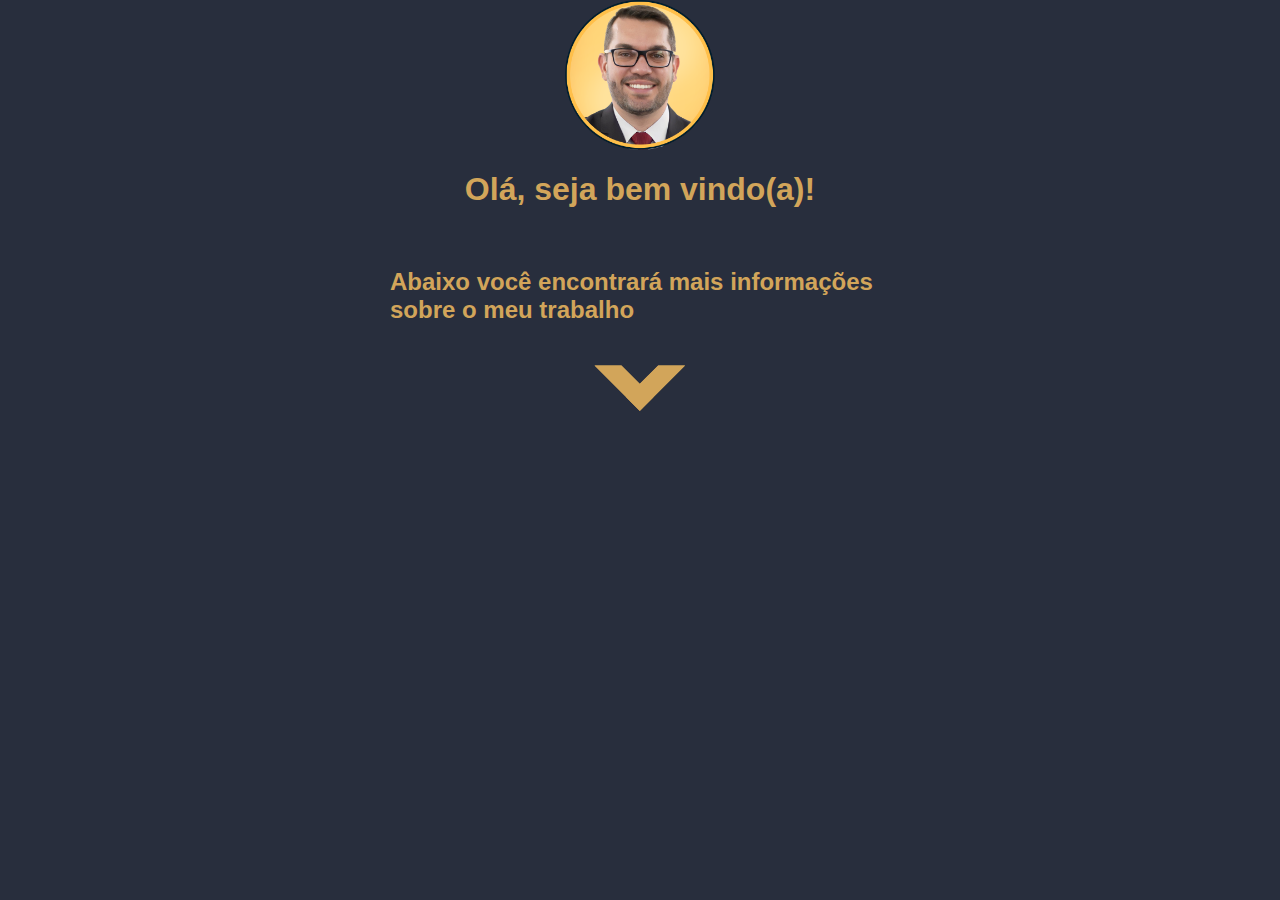
==== cliqueaqui.html @ 5128a4c4 "criando meu site" ====
<!DOCTYPE html>
<html lang="pt-Br">
  <head>
    <title> Clique Aqui - Celio Rafael - Imóveis</title>
    <link rel="icon" type="imagem/png" href="./img/logo.ico"/>
    <link rel="stylesheet" type="text/css" href="./css/style.css" />
    <meta charset="utf-8">
   
  </head>

  <body>
    <div class="cabecalho">
      <img class="fotoPerfil" src="./img/FOTOPERFIL.png"/>
      <h1>Olá, seja bem vindo(a)!</h1>
      <br>
      <h2>Abaixo você encontrará mais informações sobre o meu trabalho</h2>
      
      <div id="arrowAnim">
        <div class="arrowSliding">
          <div class="arrow"></div>
        </div>
        <div class="arrowSliding delay1">
          <div class="arrow"></div>
        </div>
        <!--<div class="arrowSliding delay2">
          <div class="arrow"></div>
        </div>
        <div class="arrowSliding delay3">
          <div class="arrow"></div>
        </div> -->
      </div>

  </div>



  </body>
</html>
---- css/style.css ----
body{
  background-color: #282e3d;
  max-width: 500px;
  margin: 0 auto;

}

.cabecalho{
  display: flex;
  flex-direction: column;
  align-items: center;
  justify-content: center;
  color: #d2a55a;
  font-family: 'Gill Sans', 'Gill Sans MT', Calibri, 'Trebuchet MS', sans-serif;
  

}

.fotoPerfil{
  max-width: 150px;
}

/* seta animada */
#arrowAnim {
  width: 20vw;
  height: 5vh;
  display: flex;
  justify-content: center;
  align-items: center;
}

.arrow {
  width: 2vw;
  height: 2vw;
  border: 1.5vw solid;
  border-color: #d2a55a transparent transparent #d2a55a;
  transform: rotate(-135deg);
}


.arrowSliding {
  position: absolute;
  -webkit-animation: slide 2s linear infinite; 
          animation: slide 2s linear infinite;
}

.delay1 {
  -webkit-animation-delay: 1s; 
    animation-delay: 1s;
}
.delay2 {
  -webkit-animation-delay: 2s; 
    animation-delay: 2s;
}
.delay3 {
  -webkit-animation-delay: 3s; 
    animation-delay: 3s;
}

@-webkit-keyframes slide {
    0% { opacity:0; transform: translateY(-7.5vw); }	
   20% { opacity:1; transform: translateY(-4.5vw); }	
   80% { opacity:1; transform: translateY(4.5vw); }	
  100% { opacity:0; transform: translateY(7.5vw); }	
}
@keyframes slide {
    0% { opacity:0; transform: translateY(-7.5vw); }	
   20% { opacity:1; transform: translateY(-4.5vw); }	
   80% { opacity:1; transform: translateY(4.5vw); }	
  100% { opacity:0; transform: translateY(7.5vw); }	
}
/* fim seta animada */
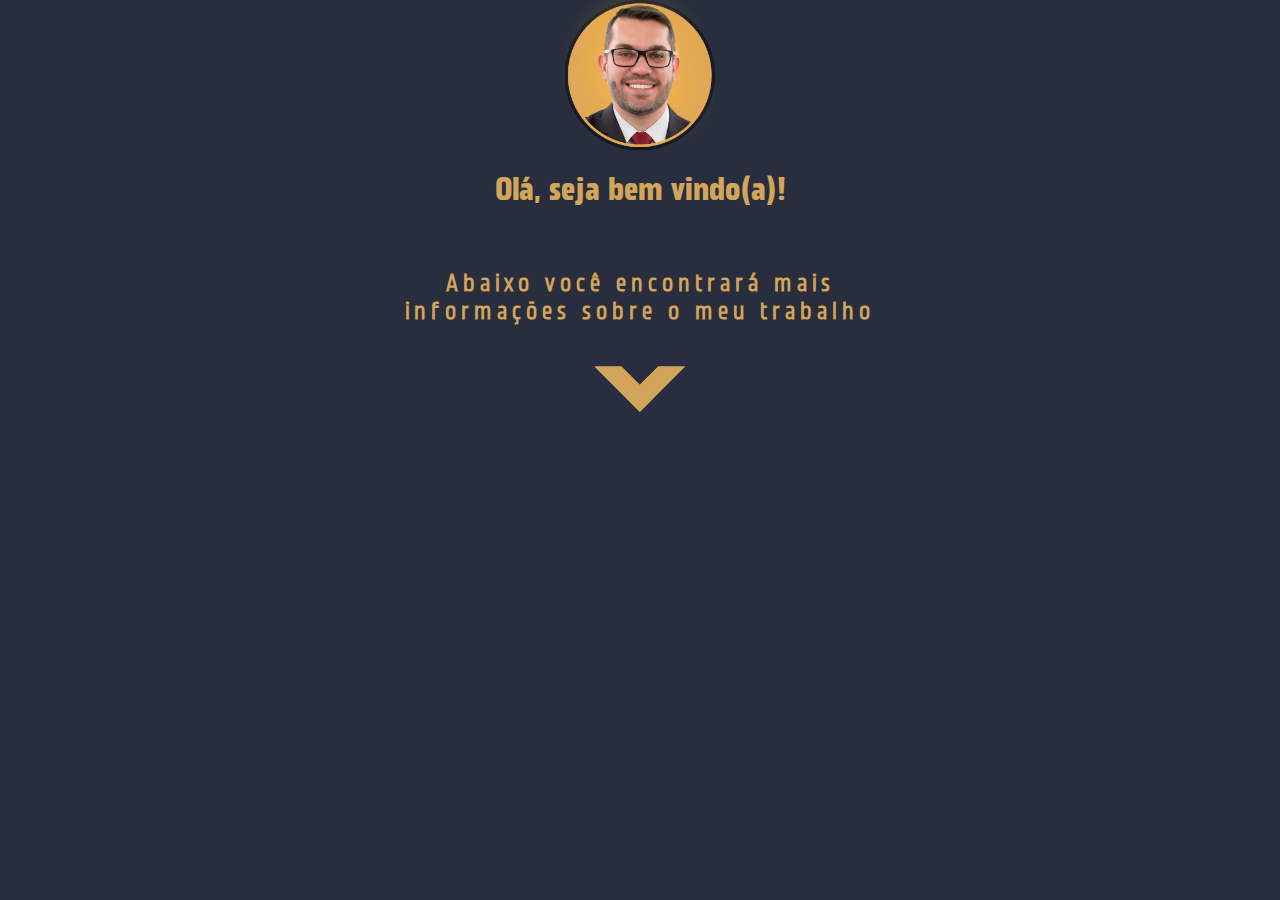
==== commit 5eede603: "foto nova" ====
--- a/cliqueaqui.html
+++ b/cliqueaqui.html
@@ -13,7 +13,7 @@
       <img class="fotoPerfil" src="./img/FOTOPERFIL.png"/>
       <h1>Olá, seja bem vindo(a)!</h1>
       <br>
-      <h2>Abaixo você encontrará mais informações sobre o meu trabalho</h2>
+      <h2>Abaixo você encontrará mais <br> informações sobre o meu trabalho</h2>
       
       <div id="arrowAnim">
         <div class="arrowSliding">
--- a/css/style.css
+++ b/css/style.css
@@ -1,8 +1,17 @@
 body{
   background-color: #282e3d;
-  max-width: 500px;
+  max-width: 700px;
   margin: 0 auto;
 
+}
+
+@font-face{
+  font-family: "MalbergTrial-Heavy";
+  src: url('../fonts/MalbergTrial-Heavy.ttf');
+}
+@font-face{
+  font-family: "MalbergTrial-Regular";
+  src: url('../fonts/MalbergTrial-Regular.ttf');
 }
 
 .cabecalho{
@@ -11,9 +20,17 @@
   align-items: center;
   justify-content: center;
   color: #d2a55a;
-  font-family: 'Gill Sans', 'Gill Sans MT', Calibri, 'Trebuchet MS', sans-serif;
-  
 
+}
+
+h1{
+  font-family: MalbergTrial-Heavy;
+}
+
+h2{
+  font-family: MalbergTrial-Regular;
+  letter-spacing: 5px;
+  text-align: center;
 }
 
 .fotoPerfil{
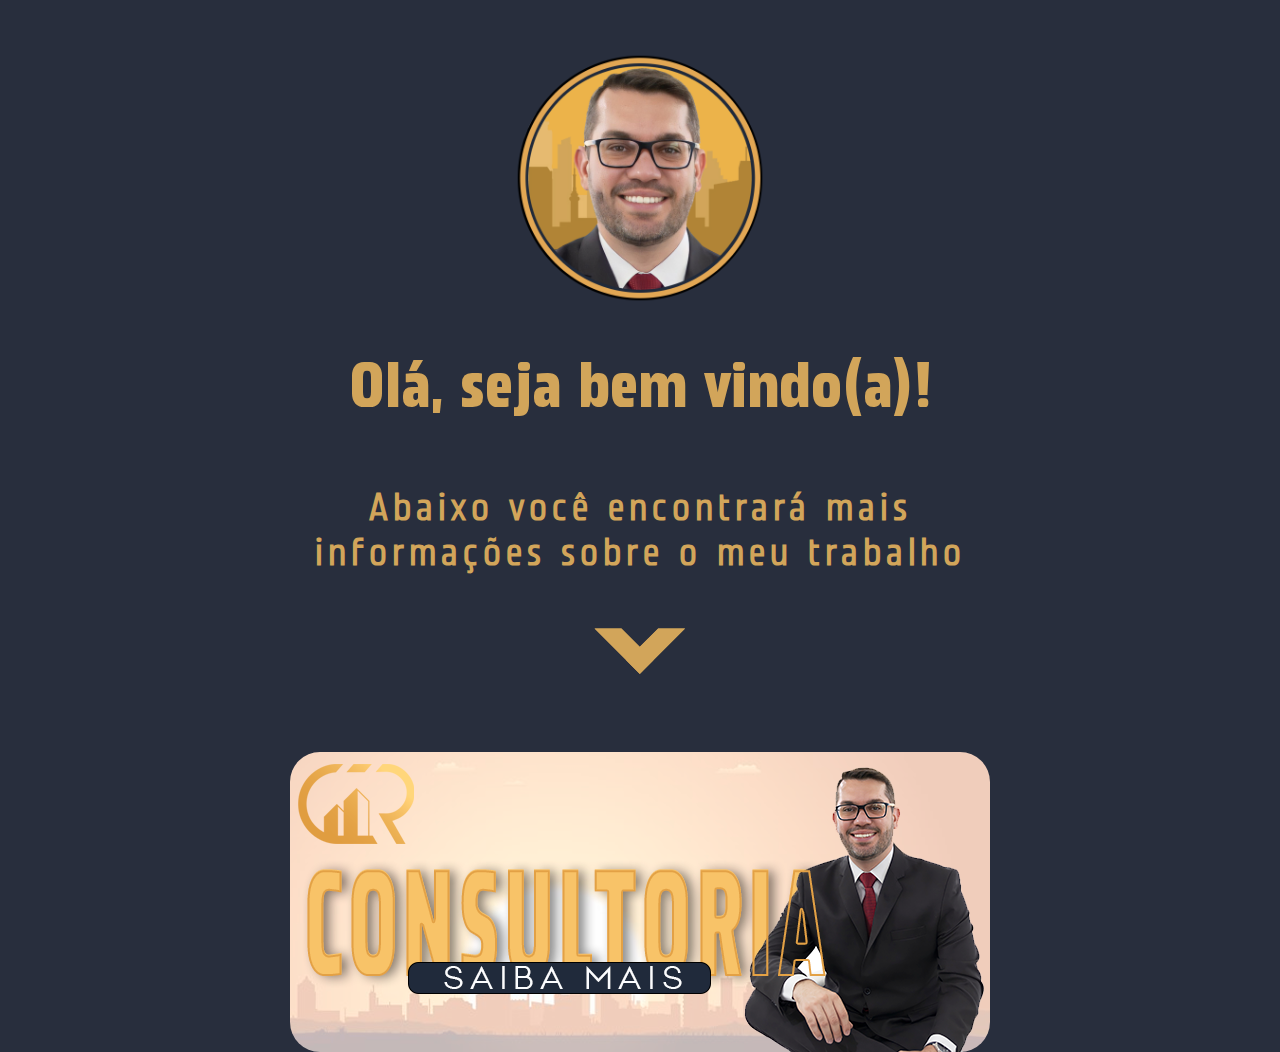
==== commit 78fe7052: "incluindo pagina" ====
--- a/cliqueaqui.html
+++ b/cliqueaqui.html
@@ -9,6 +9,7 @@
   </head>
 
   <body>
+  
     <div class="cabecalho">
       <img class="fotoPerfil" src="./img/FOTOPERFIL.png"/>
       <h1>Olá, seja bem vindo(a)!</h1>
@@ -30,6 +31,7 @@
         </div> -->
       </div>
 
+      <img class="itens" src="./img/item1.png"/>
   </div>
 
 
--- a/css/style.css
+++ b/css/style.css
@@ -1,9 +1,10 @@
 body{
   background-color: #282e3d;
-  max-width: 700px;
+
   margin: 0 auto;
 
 }
+
 
 @font-face{
   font-family: "MalbergTrial-Heavy";
@@ -25,17 +26,29 @@
 
 h1{
   font-family: MalbergTrial-Heavy;
+  font-size: 5vw;
 }
 
 h2{
   font-family: MalbergTrial-Regular;
+  font-size: 3vw;
   letter-spacing: 5px;
   text-align: center;
+  margin-top: 0;
 }
 
 .fotoPerfil{
-  max-width: 150px;
+  width: 20vw;
+  margin-top: 50px;
+
 }
+.itens{
+  border-radius: 30px;
+  width: 100vw;
+  max-width: 700px;
+
+}
+
 
 /* seta animada */
 #arrowAnim {
@@ -44,6 +57,7 @@
   display: flex;
   justify-content: center;
   align-items: center;
+  margin-bottom: 100px;
 }
 
 .arrow {
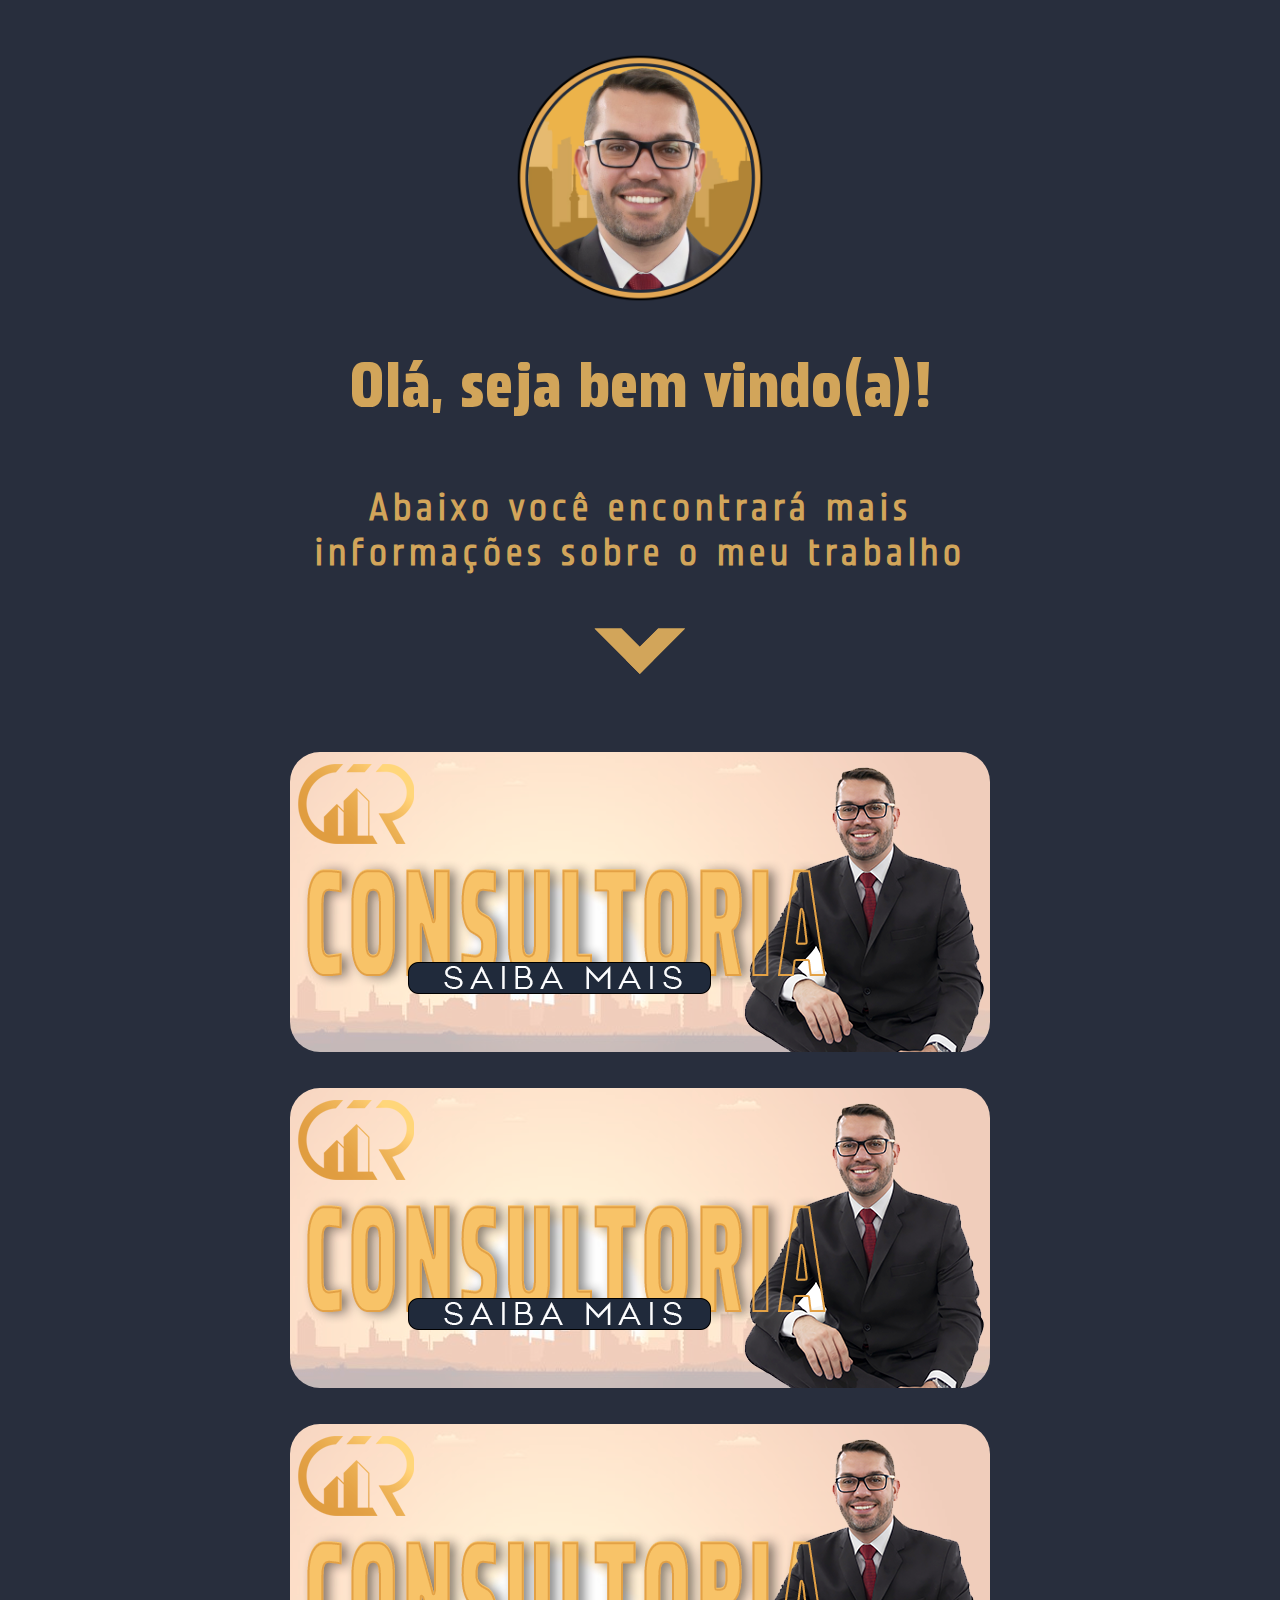
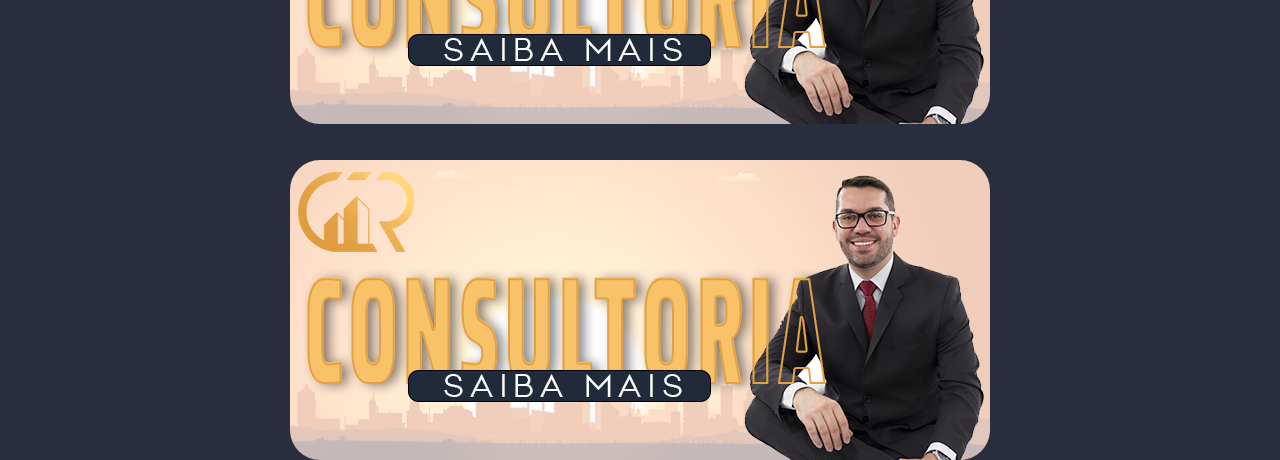
==== commit 6f799a77: "nada" ====
--- a/cliqueaqui.html
+++ b/cliqueaqui.html
@@ -32,6 +32,12 @@
       </div>
 
       <img class="itens" src="./img/item1.png"/>
+      <br> <br>
+      <img class="itens" src="./img/item1.png"/>
+      <br> <br>
+      <img class="itens" src="./img/item1.png"/>
+      <br> <br>
+      <img class="itens" src="./img/item1.png"/>
   </div>
 
 
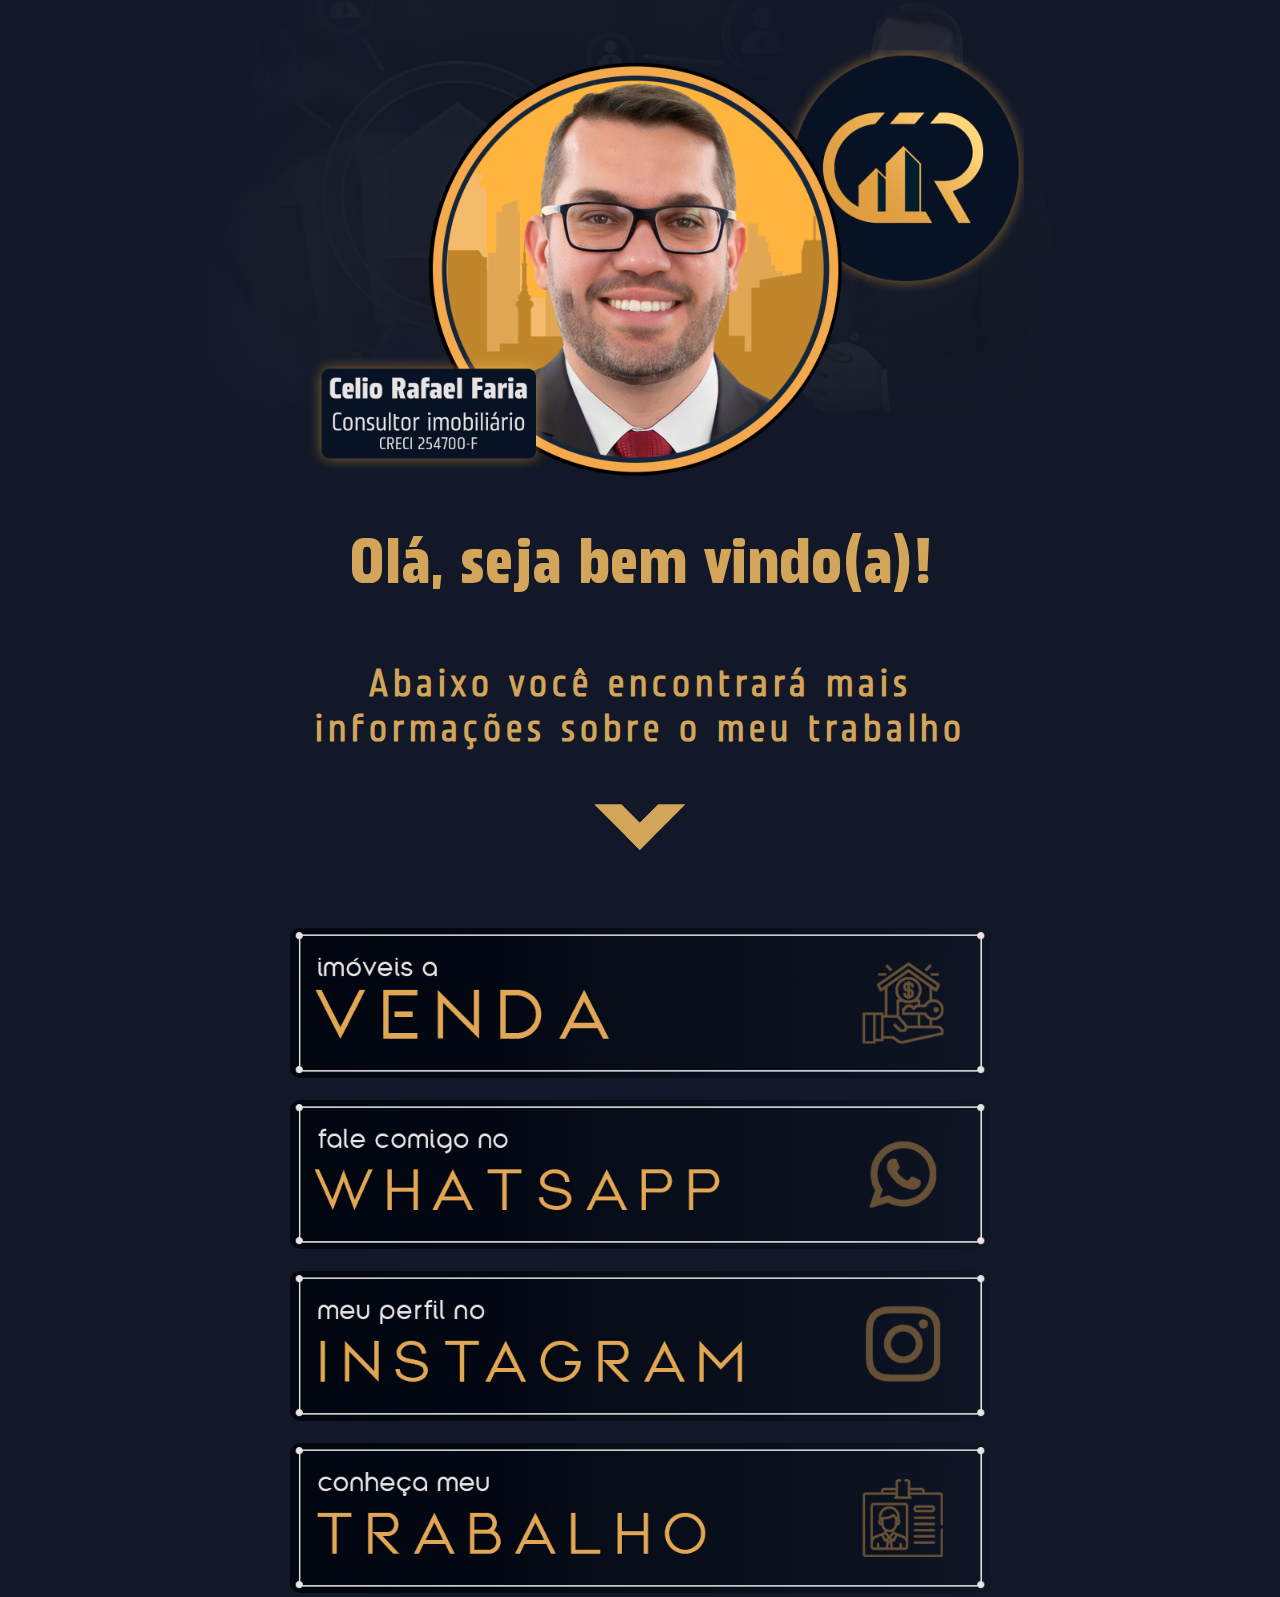
==== commit 8a1df87e: "construindo meu site imobiliario" ====
--- a/cliqueaqui.html
+++ b/cliqueaqui.html
@@ -31,13 +31,13 @@
         </div> -->
       </div>
 
-      <img class="itens" src="./img/item1.png"/>
-      <br> <br>
-      <img class="itens" src="./img/item1.png"/>
-      <br> <br>
-      <img class="itens" src="./img/item1.png"/>
-      <br> <br>
-      <img class="itens" src="./img/item1.png"/>
+      <a href="https://wa.me/5511943758443?text=Ol%C3%A1+C%C3%A9lio%21+Poderia+me+ajudar%3F"><img class="itens" src="./img/item1.png"/></a>
+      <br>
+      <a href="https://wa.me/5511943758443?text=Ol%C3%A1+C%C3%A9lio%21+Poderia+me+ajudar%3F"><img class="itens" src="./img/item2.png"/></a>
+      <br>
+      <a href="https://www.instagram.com/celiorafael.imoveis"><img class="itens" src="./img/item3.png"/></a>
+      <br>
+      <a href="./quemsou.html"><img class="itens" src="./img/item4.png"/></a>
   </div>
 
 
--- a/css/style.css
+++ b/css/style.css
@@ -1,9 +1,51 @@
+
+/* ------------ celular -------------------------- */
+
 body{
-  background-color: #282e3d;
-
-  margin: 0 auto;
+  background-color: #121828;
+  margin: 0 5%;
+  background-image: url("../img/fundo.png");
+  background-repeat: no-repeat;
+  background-position: top;
 
 }
+
+h2{
+  font-family: MalbergTrial-Regular;
+  font-size: 3vw;
+  letter-spacing: 5px;
+  text-align: center;
+  margin-top: 0;
+  width: 90vw;
+}
+
+h3{
+  font-family: MalbergTrial-Heavy;
+  font-size: 3vw;
+  text-align: center;
+  width: 90vw;
+  
+}
+
+
+.fotoPerfil{
+  width: 60vw;
+  margin-top: 50px;
+
+}
+
+h1{
+  font-family: MalbergTrial-Heavy;
+  font-size: 5vw;
+  width: fit-content;
+}
+
+.itens{
+  border-radius: 10px;
+  width: 100vw;
+  max-width: 700px;  
+}
+
 
 
 @font-face{
@@ -24,30 +66,12 @@
 
 }
 
-h1{
-  font-family: MalbergTrial-Heavy;
-  font-size: 5vw;
-}
 
-h2{
-  font-family: MalbergTrial-Regular;
-  font-size: 3vw;
-  letter-spacing: 5px;
-  text-align: center;
-  margin-top: 0;
-}
 
-.fotoPerfil{
-  width: 20vw;
-  margin-top: 50px;
 
-}
-.itens{
-  border-radius: 30px;
-  width: 100vw;
-  max-width: 700px;
 
-}
+
+
 
 
 /* seta animada */
@@ -100,4 +124,12 @@
    80% { opacity:1; transform: translateY(4.5vw); }	
   100% { opacity:0; transform: translateY(7.5vw); }	
 }
-/* fim seta animada */+/* fim seta animada */
+
+
+
+
+.itens:hover{
+  box-shadow: inset 0 0 0 5px #d2a55a;
+}
+
